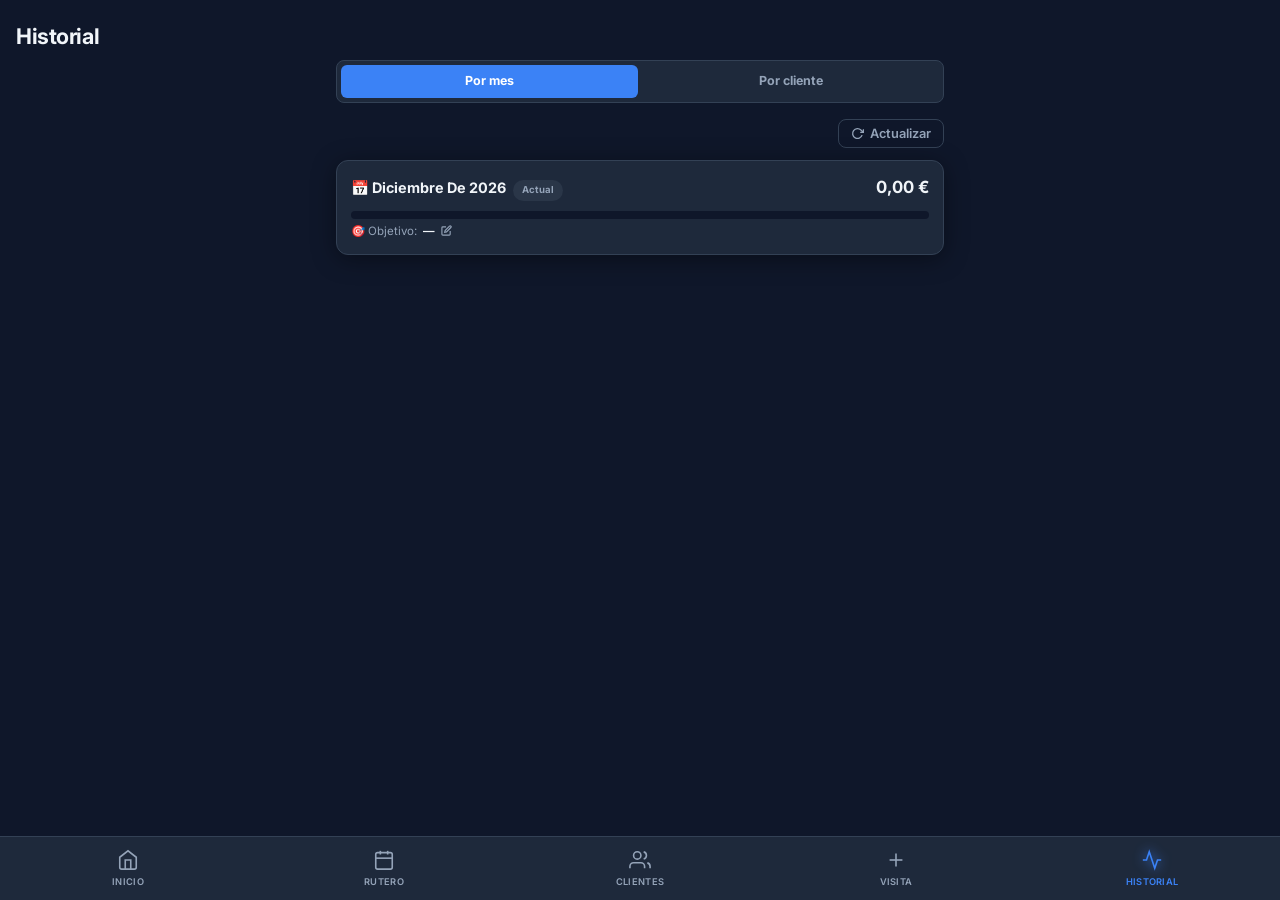
==== historial.html @ 06bc3e29 "Add files via upload" ====
<!DOCTYPE html>
<html lang="es">
<head>
  <meta charset="UTF-8">
  <meta name="viewport" content="width=device-width, initial-scale=1.0">
  <title>CRM Rutas — Historial</title>
  <link rel="icon" type="image/svg+xml" href="favicon.svg">
  <link rel="manifest" href="manifest.json">
  <meta name="theme-color" content="#0f172a">
  <meta name="apple-mobile-web-app-capable" content="yes">
  <meta name="apple-mobile-web-app-status-bar-style" content="black-translucent">
  <meta name="apple-mobile-web-app-title" content="CRM Rutas">
  <link rel="apple-touch-icon" href="favicon.svg">
  <link rel="stylesheet" href="css/styles.css">
</head>
<body>

  <div class="page-header">
    <h1>Historial</h1>
  </div>

  <div class="container">

    <!-- Tabs: Por mes / Por cliente -->
    <div class="tab-bar" style="margin-bottom:16px">
      <button class="tab-btn active" id="tabMeses"    onclick="cambiarVista('meses')">Por mes</button>
      <button class="tab-btn"        id="tabCliente"  onclick="cambiarVista('cliente')">Por cliente</button>
    </div>

    <!-- Vista: Por mes -->
    <div id="vistaMeses">
      <div class="loader"><div class="spinner"></div> Cargando...</div>
    </div>

    <!-- Vista: Por cliente -->
    <div id="vistaCliente" style="display:none">
      <div class="form-group">
        <label for="selectClienteHistorial">Selecciona un cliente</label>
        <select id="selectClienteHistorial" class="form-control">
          <option value="">Cargando clientes...</option>
        </select>
      </div>
      <div id="historialContenido"></div>
    </div>

  </div>

  <!-- Bottom Nav -->
  <nav class="bottom-nav">
    <a href="index.html"     class="nav-item">
      <svg xmlns="http://www.w3.org/2000/svg" viewBox="0 0 24 24" fill="none" stroke="currentColor"><path d="M3 9l9-7 9 7v11a2 2 0 0 1-2 2H5a2 2 0 0 1-2-2z"/><polyline points="9 22 9 12 15 12 15 22"/></svg>
      Inicio
    </a>
    <a href="rutero.html"    class="nav-item">
      <svg xmlns="http://www.w3.org/2000/svg" viewBox="0 0 24 24" fill="none" stroke="currentColor"><rect x="3" y="4" width="18" height="18" rx="2"/><line x1="16" y1="2" x2="16" y2="6"/><line x1="8" y1="2" x2="8" y2="6"/><line x1="3" y1="10" x2="21" y2="10"/></svg>
      Rutero
    </a>
    <a href="clientes.html"  class="nav-item">
      <svg xmlns="http://www.w3.org/2000/svg" viewBox="0 0 24 24" fill="none" stroke="currentColor"><path d="M17 21v-2a4 4 0 0 0-4-4H5a4 4 0 0 0-4 4v2"/><circle cx="9" cy="7" r="4"/><path d="M23 21v-2a4 4 0 0 0-3-3.87"/><path d="M16 3.13a4 4 0 0 1 0 7.75"/></svg>
      Clientes
    </a>
    <a href="visita.html"    class="nav-item">
      <svg xmlns="http://www.w3.org/2000/svg" viewBox="0 0 24 24" fill="none" stroke="currentColor"><line x1="12" y1="5" x2="12" y2="19"/><line x1="5" y1="12" x2="19" y2="12"/></svg>
      Visita
    </a>
    <a href="historial.html" class="nav-item active">
      <svg xmlns="http://www.w3.org/2000/svg" viewBox="0 0 24 24" fill="none" stroke="currentColor"><polyline points="22 12 18 12 15 21 9 3 6 12 2 12"/></svg>
      Historial
    </a>
  </nav>

  <script src="config.js"></script>
  <script src="js/db.js"></script>
  <script src="js/visitas.js"></script>
  <script>

    let vistaActual = 'meses';
    let clientesCargados = false;

    // ── Tabs ──────────────────────────────────────────────
    function cambiarVista(vista) {
      vistaActual = vista;
      document.getElementById('tabMeses').classList.toggle('active',   vista === 'meses');
      document.getElementById('tabCliente').classList.toggle('active', vista === 'cliente');
      document.getElementById('vistaMeses').style.display   = vista === 'meses'   ? 'block' : 'none';
      document.getElementById('vistaCliente').style.display = vista === 'cliente' ? 'block' : 'none';

      if (vista === 'cliente' && !clientesCargados) {
        clientesCargados = true;
        iniciarHistorial();
      }
    }

    // ── Vista por mes ─────────────────────────────────────
    async function cargarHistoricoMeses() {
      const contenido = document.getElementById('vistaMeses');
      contenido.innerHTML = '<div class="loader"><div class="spinner"></div></div>';
      try {
        const meses = await dbGetHistoricoMeses(12);
        renderMeses(meses);
      } catch(e) {
        contenido.innerHTML = `<div class="loader" style="color:var(--danger)">${e.message}</div>`;
      }
    }

    function renderMeses(meses) {
      const contenido = document.getElementById('vistaMeses');

      if (!meses.length) {
        contenido.innerHTML = `<div class="empty-state"><p>Sin datos de ventas aún.</p></div>`;
        return;
      }

      const maxTotal = Math.max(...meses.map(m => Math.max(m.total, m.objetivo || 0)), 1);

      contenido.innerHTML = `
        <div style="margin-bottom:12px;display:flex;justify-content:flex-end">
          <button class="btn btn-ghost btn-sm" onclick="cargarHistoricoMeses()">
            <svg xmlns="http://www.w3.org/2000/svg" width="13" height="13" viewBox="0 0 24 24" fill="none" stroke="currentColor" stroke-width="2.5"><polyline points="23 4 23 10 17 10"/><path d="M20.49 15a9 9 0 1 1-2.12-9.36L23 10"/></svg>
            Actualizar
          </button>
        </div>

        <div class="item-list">
          ${meses.map(m => {
            const pct     = m.objetivo > 0 ? Math.min(Math.round(m.total / m.objetivo * 100), 200) : null;
            const barW    = Math.round(m.total / maxTotal * 100);
            const objW    = m.objetivo > 0 ? Math.min(Math.round(m.objetivo / maxTotal * 100), 100) : 0;
            const color   = pct === null ? 'var(--accent)'
                          : pct >= 100  ? 'var(--success)'
                          : pct >= 75   ? 'var(--accent)'
                          : 'var(--warning)';
            const badge   = pct !== null
              ? `<span class="chip" style="background:${pct >= 100 ? 'rgba(34,197,94,.15)' : 'rgba(59,130,246,.12)'};
                   color:${color};font-size:.7rem;white-space:nowrap">${pct}%</span>`
              : '';

            return `
              <div class="card" style="padding:14px;margin-bottom:0">
                <!-- Cabecera -->
                <div style="display:flex;align-items:flex-start;justify-content:space-between;gap:8px;margin-bottom:10px;flex-wrap:wrap">
                  <div style="min-width:0">
                    <span style="font-weight:700;font-size:.9rem;text-transform:capitalize;word-break:break-word">
                      ${m.esMesActual ? '📅 ' : ''}${m.nombre}
                    </span>
                    ${m.esMesActual ? '<span class="chip chip-muted" style="font-size:.6rem;margin-left:4px">Actual</span>' : ''}
                  </div>
                  <div style="display:flex;align-items:center;gap:6px;flex-shrink:0">
                    ${badge}
                    <span style="font-size:clamp(.85rem,4vw,1.05rem);font-weight:700">${formatImporte(m.total)}</span>
                  </div>
                </div>

                <!-- Barra de ventas -->
                <div style="background:var(--bg);border-radius:4px;height:8px;overflow:hidden;position:relative;margin-bottom:4px">
                  <div style="height:100%;width:${barW}%;background:${color};border-radius:4px;transition:width .5s"></div>
                  ${objW > 0 ? `<div style="position:absolute;top:0;bottom:0;left:${objW}%;
                    width:2px;background:var(--text-muted);opacity:.5"></div>` : ''}
                </div>

                <!-- Objetivo -->
                <div style="display:flex;align-items:center;justify-content:space-between;font-size:.72rem;color:var(--text-muted)">
                  <div style="display:flex;align-items:center;gap:6px">
                    <span>🎯 Objetivo:</span>
                    <span style="font-weight:600;color:var(--text)">
                      ${m.objetivo > 0 ? formatImporte(m.objetivo) : '—'}
                    </span>
                    <button onclick="editarObjetivoMes('${m.mesISO}','${escHtml(m.nombre)}')"
                      style="background:none;border:none;cursor:pointer;color:var(--text-muted);padding:0;line-height:1">
                      <svg width="11" height="11" viewBox="0 0 24 24" fill="none" stroke="currentColor" stroke-width="2.5">
                        <path d="M11 4H4a2 2 0 0 0-2 2v14a2 2 0 0 0 2 2h14a2 2 0 0 0 2-2v-7"/>
                        <path d="M18.5 2.5a2.121 2.121 0 0 1 3 3L12 15l-4 1 1-4 9.5-9.5z"/>
                      </svg>
                    </button>
                  </div>
                  ${m.objetivo > 0 && m.total < m.objetivo
                    ? `<span style="color:var(--warning)">Falta ${formatImporte(m.objetivo - m.total)}</span>`
                    : m.objetivo > 0
                    ? `<span style="color:var(--success)">✓ Objetivo superado</span>`
                    : ''}
                </div>
              </div>`;
          }).join('')}
        </div>`;
    }

    function editarObjetivoMes(mesISO, mesNombre) {
      const actual = dbGetObjetivo(mesISO);
      const val    = prompt(`Objetivo para ${mesNombre} (€):`, actual > 0 ? actual : '');
      if (val === null) return;
      const num = parseFloat(String(val).replace(',', '.'));
      if (isNaN(num) || num < 0) { showToast('Valor no válido', 'error'); return; }
      dbSetObjetivo(mesISO, num);
      showToast('Objetivo guardado');
      cargarHistoricoMeses();
    }

    function escHtml(s) {
      return String(s||'').replace(/&/g,'&amp;').replace(/</g,'&lt;').replace(/>/g,'&gt;');
    }

    // Arrancar por la vista de meses
    cargarHistoricoMeses();
    if ('serviceWorker' in navigator) navigator.serviceWorker.register('./sw.js');
  </script>
</body>
</html>
---- css/styles.css ----
/* ============================================================
   CRM RUTAS — Global Styles
   Tema oscuro moderno | Fuente: Inter (Google Fonts)
   ============================================================ */

@import url('https://fonts.googleapis.com/css2?family=Inter:wght@300;400;500;600;700&display=swap');

/* ---- Reset & Variables ---- */
*, *::before, *::after { box-sizing: border-box; margin: 0; padding: 0; }

:root {
  --bg:          #0f172a;
  --bg-card:     #1e293b;
  --bg-input:    #0f172a;
  --border:      #334155;
  --accent:      #3b82f6;
  --accent-dark: #2563eb;
  --accent-glow: rgba(59,130,246,.25);
  --success:     #22c55e;
  --danger:      #ef4444;
  --warning:     #f59e0b;
  --text:        #f1f5f9;
  --text-muted:  #94a3b8;
  --radius:      12px;
  --radius-sm:   8px;
  --shadow:      0 4px 24px rgba(0,0,0,.4);
  --nav-h:       64px;
  --font:        'Inter', system-ui, sans-serif;
}

html { font-size: 16px; }

body {
  background: var(--bg);
  color: var(--text);
  font-family: var(--font);
  min-height: 100vh;
  padding-bottom: calc(var(--nav-h) + 16px);
  line-height: 1.5;
}

/* ---- Scrollbar ---- */
::-webkit-scrollbar { width: 6px; }
::-webkit-scrollbar-track { background: var(--bg); }
::-webkit-scrollbar-thumb { background: var(--border); border-radius: 4px; }

/* ---- Page Header ---- */
.page-header {
  padding: 20px 16px 8px;
  display: flex;
  align-items: center;
  gap: 12px;
}
.page-header h1 {
  font-size: 1.35rem;
  font-weight: 700;
  letter-spacing: -.02em;
}
.page-header .badge {
  background: var(--accent-glow);
  color: var(--accent);
  border: 1px solid var(--accent);
  border-radius: 20px;
  padding: 2px 10px;
  font-size: .75rem;
  font-weight: 600;
}

/* ---- Container ---- */
.container { padding: 0 16px; }

/* ---- Cards ---- */
.card {
  background: var(--bg-card);
  border: 1px solid var(--border);
  border-radius: var(--radius);
  padding: 16px;
  box-shadow: var(--shadow);
  margin-bottom: 12px;
}
.card-title {
  font-size: .8rem;
  font-weight: 600;
  color: var(--text-muted);
  text-transform: uppercase;
  letter-spacing: .06em;
  margin-bottom: 8px;
}
.card-value {
  font-size: 1.75rem;
  font-weight: 700;
  letter-spacing: -.03em;
}

/* ---- Stats Grid ---- */
.stats-grid {
  display: grid;
  grid-template-columns: repeat(3, 1fr);
  gap: 10px;
  margin-bottom: 16px;
}
.stat-card {
  background: var(--bg-card);
  border: 1px solid var(--border);
  border-radius: var(--radius-sm);
  padding: 14px 10px;
  text-align: center;
}
.stat-card .stat-val  { font-size: 1.5rem; font-weight: 700; }
.stat-card .stat-lbl  { font-size: .68rem; color: var(--text-muted); margin-top: 2px; }
.stat-card.accent     { border-color: var(--accent); }
.stat-card.success    { border-color: var(--success); }
.stat-card.warning    { border-color: var(--warning); }

/* ---- Lists ---- */
.item-list { display: flex; flex-direction: column; gap: 8px; }

.item-row {
  background: var(--bg-card);
  border: 1px solid var(--border);
  border-radius: var(--radius-sm);
  padding: 12px 14px;
  display: flex;
  align-items: center;
  gap: 12px;
  transition: border-color .15s;
}
.item-row:hover { border-color: var(--accent); }

.item-row .order-badge {
  width: 28px; height: 28px;
  border-radius: 50%;
  background: var(--bg);
  border: 1px solid var(--border);
  display: flex; align-items: center; justify-content: center;
  font-size: .75rem; font-weight: 700; color: var(--text-muted);
  flex-shrink: 0;
}
.item-row .item-info { flex: 1; min-width: 0; }
.item-row .item-name { font-weight: 600; font-size: .95rem; white-space: nowrap; overflow: hidden; text-overflow: ellipsis; }
.item-row .item-sub  { font-size: .75rem; color: var(--text-muted); }

/* Status dots */
.status-dot {
  width: 10px; height: 10px; border-radius: 50%; flex-shrink: 0;
}
.status-dot.pending  { background: var(--text-muted); }
.status-dot.bought   { background: var(--success); box-shadow: 0 0 6px var(--success); }
.status-dot.no-buy   { background: var(--danger); }

/* ---- Buttons ---- */
.btn {
  display: inline-flex;
  align-items: center;
  justify-content: center;
  gap: 6px;
  padding: 10px 18px;
  border-radius: var(--radius-sm);
  font-family: var(--font);
  font-size: .875rem;
  font-weight: 600;
  cursor: pointer;
  border: none;
  transition: opacity .15s, transform .1s;
}
.btn:active { transform: scale(.97); }
.btn-primary   { background: var(--accent); color: #fff; }
.btn-primary:hover { background: var(--accent-dark); }
.btn-success   { background: var(--success); color: #fff; }
.btn-danger    { background: var(--danger); color: #fff; }
.btn-ghost     { background: transparent; color: var(--text-muted); border: 1px solid var(--border); }
.btn-ghost:hover { color: var(--text); border-color: var(--accent); }
.btn-icon      { padding: 8px; border-radius: var(--radius-sm); background: var(--bg); border: 1px solid var(--border); color: var(--text-muted); cursor: pointer; transition: color .15s, border-color .15s; }
.btn-icon:hover { color: var(--accent); border-color: var(--accent); }
.btn-sm  { padding: 6px 12px; font-size: .8rem; }
.btn-xs  { padding: 4px 10px; font-size: .74rem; min-height: 30px; border-radius: 6px; gap: 4px; }
.btn-full { width: 100%; }

/* ---- Forms ---- */
.form-group { margin-bottom: 14px; }
.form-group label {
  display: block;
  font-size: .8rem;
  font-weight: 600;
  color: var(--text-muted);
  margin-bottom: 6px;
  text-transform: uppercase;
  letter-spacing: .04em;
}
.form-control {
  width: 100%;
  background: var(--bg-input);
  border: 1px solid var(--border);
  border-radius: var(--radius-sm);
  color: var(--text);
  font-family: var(--font);
  font-size: .925rem;
  padding: 10px 12px;
  transition: border-color .15s;
  outline: none;
  appearance: none;
}
.form-control:focus { border-color: var(--accent); box-shadow: 0 0 0 3px var(--accent-glow); }
.form-control::placeholder { color: var(--text-muted); }
textarea.form-control { resize: vertical; min-height: 80px; }

/* Toggle switch */
.toggle-wrap {
  display: flex;
  align-items: center;
  gap: 12px;
  padding: 12px;
  background: var(--bg-card);
  border: 1px solid var(--border);
  border-radius: var(--radius-sm);
}
.toggle-label { font-weight: 600; font-size: .925rem; }
.toggle {
  position: relative;
  width: 48px; height: 26px;
  flex-shrink: 0;
}
.toggle input { opacity: 0; width: 0; height: 0; }
.toggle-slider {
  position: absolute; inset: 0;
  background: var(--border);
  border-radius: 26px;
  cursor: pointer;
  transition: background .2s;
}
.toggle-slider::before {
  content: '';
  position: absolute;
  left: 3px; top: 3px;
  width: 20px; height: 20px;
  background: #fff;
  border-radius: 50%;
  transition: transform .2s;
}
.toggle input:checked + .toggle-slider { background: var(--success); }
.toggle input:checked + .toggle-slider::before { transform: translateX(22px); }

/* ---- Search bar ---- */
.search-wrap {
  position: relative;
  margin-bottom: 14px;
}
.search-wrap svg {
  position: absolute;
  left: 10px; top: 50%;
  transform: translateY(-50%);
  color: var(--text-muted);
  pointer-events: none;
}
.search-wrap .form-control { padding-left: 36px; }

/* ---- Modal ---- */
.modal-overlay {
  position: fixed; inset: 0;
  background: rgba(0,0,0,.65);
  backdrop-filter: blur(4px);
  display: flex; align-items: flex-end;
  z-index: 200;
  opacity: 0; pointer-events: none;
  transition: opacity .2s;
}
.modal-overlay.open { opacity: 1; pointer-events: all; }
.modal-sheet {
  background: var(--bg-card);
  border: 1px solid var(--border);
  border-radius: 20px 20px 0 0;
  width: 100%;
  padding: 20px 16px 32px;
  transform: translateY(100%);
  transition: transform .25s cubic-bezier(.32,1,.54,1);
  max-height: 92vh;
  overflow-y: auto;
}
.modal-overlay.open .modal-sheet { transform: translateY(0); }
.modal-header {
  display: flex; align-items: center; justify-content: space-between;
  margin-bottom: 20px;
}
.modal-header h2 { font-size: 1.1rem; font-weight: 700; }

/* ---- Bottom Nav ---- */
.bottom-nav {
  position: fixed;
  bottom: 0; left: 0; right: 0;
  height: var(--nav-h);
  background: var(--bg-card);
  border-top: 1px solid var(--border);
  display: grid;
  grid-template-columns: repeat(5, 1fr);
  z-index: 100;
  backdrop-filter: blur(12px);
}
.nav-item {
  display: flex;
  flex-direction: column;
  align-items: center;
  justify-content: center;
  gap: 4px;
  text-decoration: none;
  color: var(--text-muted);
  font-size: .58rem;
  font-weight: 600;
  text-transform: uppercase;
  letter-spacing: .03em;
  transition: color .15s;
  padding: 8px 4px;
}
.nav-item svg { width: 22px; height: 22px; stroke-width: 1.75; }
.nav-item.active { color: var(--accent); }
.nav-item.active svg { filter: drop-shadow(0 0 6px var(--accent)); }

/* ---- Chat bubble ---- */
.chat-fab {
  position: fixed;
  bottom: calc(var(--nav-h) + 16px);
  right: 16px;
  width: 52px; height: 52px;
  border-radius: 50%;
  background: var(--accent);
  color: #fff;
  border: none;
  cursor: pointer;
  display: flex; align-items: center; justify-content: center;
  box-shadow: 0 4px 20px rgba(59,130,246,.5);
  z-index: 150;
  transition: transform .15s;
}
.chat-fab:hover { transform: scale(1.08); }

.chat-panel {
  position: fixed;
  bottom: calc(var(--nav-h) + 80px);
  right: 16px;
  width: min(360px, calc(100vw - 32px));
  background: var(--bg-card);
  border: 1px solid var(--border);
  border-radius: var(--radius);
  box-shadow: var(--shadow);
  z-index: 150;
  display: flex; flex-direction: column;
  max-height: 440px;
  opacity: 0; pointer-events: none;
  transform: translateY(16px) scale(.95);
  transition: opacity .2s, transform .2s;
}
.chat-panel.open { opacity: 1; pointer-events: all; transform: none; }

.chat-header {
  padding: 12px 14px;
  border-bottom: 1px solid var(--border);
  display: flex; align-items: center; justify-content: space-between;
  font-weight: 700; font-size: .9rem;
}
.chat-messages {
  flex: 1;
  overflow-y: auto;
  padding: 12px;
  display: flex; flex-direction: column; gap: 10px;
  min-height: 180px;
}
.msg { max-width: 90%; padding: 9px 13px; border-radius: 14px; font-size: .875rem; line-height: 1.5; }
.msg.user  { background: var(--accent); color: #fff; align-self: flex-end; border-bottom-right-radius: 4px; }
.msg.bot   { background: var(--bg); border: 1px solid var(--border); align-self: flex-start; border-bottom-left-radius: 4px; }
.msg.bot.loading { color: var(--text-muted); font-style: italic; }

.chat-input-wrap {
  padding: 10px;
  border-top: 1px solid var(--border);
  display: flex; gap: 8px;
}
.chat-input-wrap input {
  flex: 1;
  background: var(--bg);
  border: 1px solid var(--border);
  border-radius: var(--radius-sm);
  color: var(--text);
  font-family: var(--font);
  font-size: .875rem;
  padding: 9px 12px;
  outline: none;
}
.chat-input-wrap input:focus { border-color: var(--accent); }

/* ---- Table ---- */
.table-wrap { overflow-x: auto; border-radius: var(--radius-sm); border: 1px solid var(--border); }
table { width: 100%; border-collapse: collapse; font-size: .875rem; }
th {
  background: var(--bg);
  padding: 10px 12px;
  text-align: left;
  font-size: .75rem;
  font-weight: 700;
  color: var(--text-muted);
  text-transform: uppercase;
  letter-spacing: .05em;
  border-bottom: 1px solid var(--border);
}
td {
  padding: 12px;
  border-bottom: 1px solid rgba(51,65,85,.5);
  vertical-align: middle;
}
tr:last-child td { border-bottom: none; }
tr:hover td { background: rgba(59,130,246,.05); }

/* Chip badges */
.chip {
  display: inline-flex; align-items: center; gap: 4px;
  padding: 3px 9px;
  border-radius: 20px;
  font-size: .72rem;
  font-weight: 700;
}
.chip-success  { background: rgba(34,197,94,.15);   color: var(--success); }
.chip-danger   { background: rgba(239,68,68,.15);   color: var(--danger); }
.chip-muted    { background: rgba(148,163,184,.1);  color: var(--text-muted); }
.chip-warning  { background: rgba(245,158,11,.15);  color: var(--warning); }
.chip-telefono { background: rgba(168,85,247,.15);  color: #a855f7; border: 1px solid rgba(168,85,247,.3); }

/* ---- Bar chart ---- */
.bar-chart { display: flex; flex-direction: column; gap: 8px; }
.bar-row {
  display: flex; align-items: center; gap: 10px; font-size: .78rem;
}
.bar-row .bar-label { width: clamp(52px, 18vw, 80px); flex-shrink: 0; color: var(--text-muted); text-align: right; white-space: nowrap; overflow: hidden; text-overflow: ellipsis; font-size: .72rem; }
.bar-row .bar-track { flex: 1; height: 20px; background: var(--bg); border-radius: 4px; overflow: hidden; }
.bar-row .bar-fill  { height: 100%; background: var(--accent); border-radius: 4px; transition: width .4s ease; }
.bar-row .bar-val   { width: clamp(48px, 16vw, 60px); flex-shrink: 0; color: var(--text); font-weight: 600; font-size: .75rem; }

/* ---- Loader / Empty ---- */
.loader {
  display: flex; align-items: center; justify-content: center;
  padding: 40px 0;
  color: var(--text-muted);
  gap: 10px;
  font-size: .9rem;
}
.spinner {
  width: 20px; height: 20px;
  border: 2px solid var(--border);
  border-top-color: var(--accent);
  border-radius: 50%;
  animation: spin .7s linear infinite;
}
@keyframes spin { to { transform: rotate(360deg); } }

.empty-state {
  text-align: center;
  padding: 48px 20px;
  color: var(--text-muted);
}
.empty-state svg { margin-bottom: 12px; opacity: .4; }
.empty-state p { font-size: .9rem; }

/* ---- Toast ---- */
#toast {
  position: fixed;
  top: 20px;
  left: 50%;
  transform: translateX(-50%) translateY(-80px);
  background: var(--bg-card);
  border: 1px solid var(--border);
  border-radius: var(--radius-sm);
  padding: 11px 20px;
  font-size: .875rem;
  font-weight: 600;
  z-index: 999;
  transition: transform .3s cubic-bezier(.32,1,.54,1);
  white-space: nowrap;
  box-shadow: var(--shadow);
}
#toast.show { transform: translateX(-50%) translateY(0); }
#toast.success { border-color: var(--success); color: var(--success); }
#toast.error   { border-color: var(--danger);  color: var(--danger); }

/* ---- Utility ---- */
.mt-4  { margin-top: 4px; }
.mt-8  { margin-top: 8px; }
.mt-12 { margin-top: 12px; }
.mt-16 { margin-top: 16px; }
.mb-12 { margin-bottom: 12px; }
.mb-16 { margin-bottom: 16px; }
.flex  { display: flex; }
.items-center { align-items: center; }
.justify-between { justify-content: space-between; }
.gap-8 { gap: 8px; }
.text-muted { color: var(--text-muted); }
.text-success { color: var(--success); }
.text-danger  { color: var(--danger); }
.text-accent  { color: var(--accent); }
.fw-700 { font-weight: 700; }
.fs-sm  { font-size: .8rem; }

/* ---- Section title ---- */
.section-title {
  font-size: .75rem;
  font-weight: 700;
  color: var(--text-muted);
  text-transform: uppercase;
  letter-spacing: .07em;
  margin: 16px 0 8px;
}

/* ---- Divider ---- */
.divider {
  height: 1px;
  background: var(--border);
  margin: 12px 0;
}

/* ---- Drag & drop (rutero) ---- */
.drag-handle {
  color: var(--border);
  cursor: grab;
  padding: 4px 6px;
  flex-shrink: 0;
  touch-action: none;
  transition: color .15s;
}
.drag-handle:hover { color: var(--text-muted); }
.drag-handle:active { cursor: grabbing; }

.item-row.dragging   { opacity: .35; background: transparent; }
.item-row.drag-over  {
  border-color: var(--accent);
  background: rgba(59,130,246,.08);
  transform: translateY(-1px);
  box-shadow: 0 4px 12px rgba(59,130,246,.2);
}

/* ---- Días de visita (checkboxes pill) ---- */
.days-group { display: flex; gap: 8px; flex-wrap: wrap; }
.day-check  { display: none; }
.day-label {
  padding: 6px 13px;
  border-radius: 20px;
  border: 1px solid var(--border);
  font-size: .8rem;
  font-weight: 600;
  cursor: pointer;
  transition: background .15s, border-color .15s, color .15s;
  color: var(--text-muted);
  user-select: none;
}
.day-check:checked + .day-label {
  background: var(--accent);
  border-color: var(--accent);
  color: #fff;
}
.day-chip {
  display: inline-flex; align-items: center;
  padding: 2px 8px;
  border-radius: 20px;
  font-size: .68rem; font-weight: 700;
  background: rgba(59,130,246,.12);
  color: var(--accent);
  border: 1px solid rgba(59,130,246,.3);
}

/* ---- Pendiente badge en tab ---- */
.pend-badge {
  display: inline-flex;
  align-items: center; justify-content: center;
  width: 16px; height: 16px;
  background: var(--warning);
  color: #000;
  border-radius: 50%;
  font-size: .6rem;
  font-weight: 800;
  margin-left: 3px;
  vertical-align: middle;
  line-height: 1;
}

/* ---- Tab bar (Rutero) ---- */
.tab-bar {
  display: flex;
  gap: 4px;
  background: var(--bg-card);
  border: 1px solid var(--border);
  border-radius: var(--radius-sm);
  padding: 4px;
  margin-bottom: 16px;
}
.tab-btn {
  flex: 1;
  padding: 9px 4px;
  border: none;
  background: transparent;
  color: var(--text-muted);
  font-family: var(--font);
  font-size: .78rem;
  font-weight: 700;
  cursor: pointer;
  border-radius: 6px;
  transition: background .15s, color .15s;
  position: relative;
  line-height: 1.2;
}
.tab-btn .hoy-dot {
  display: inline-block;
  width: 5px; height: 5px;
  border-radius: 50%;
  background: var(--success);
  vertical-align: super;
  margin-left: 2px;
}
.tab-btn.active { background: var(--accent); color: #fff; }
.tab-btn.active .hoy-dot { background: #fff; }

/* ---- Ventas resumen (hoy/semana/mes) ---- */
.ventas-grid {
  display: grid;
  grid-template-columns: repeat(3, 1fr);
  gap: 8px;
  margin-bottom: 16px;
}
.venta-card {
  background: var(--bg-card);
  border: 1px solid var(--border);
  border-radius: var(--radius-sm);
  padding: 12px 8px;
  text-align: center;
}
.venta-card .v-val { font-size: 1.1rem; font-weight: 700; color: var(--accent); line-height: 1; }
.venta-card .v-lbl { font-size: .66rem; color: var(--text-muted); margin-top: 4px; text-transform: uppercase; letter-spacing: .05em; }

/* ============================================================
   RESPONSIVE — mobile-first fixes
   ============================================================ */

/* Evitar scroll horizontal global */
html, body  { overflow-x: hidden; max-width: 100%; }
.container  { max-width: 640px; margin: 0 auto; width: 100%; }

/* Stat y venta values: se adaptan al ancho de la celda */
.stat-card .stat-val {
  font-size: clamp(.8rem, 5.5vw, 1.75rem);
  word-break: break-all;
  line-height: 1.15;
}
.venta-card .v-val {
  font-size: clamp(.7rem, 4vw, 1.1rem);
  word-break: break-all;
}

/* Evitar overflow en flex rows */
.item-row > * { min-width: 0; }

/* Botones de acción agrupados */
.row-btns {
  display: flex;
  gap: 6px;
  flex-shrink: 0;
}

/* Filas con dos botones: se parte en dos líneas cuando no hay espacio */
.item-row.wrap-actions {
  flex-wrap: wrap;
  align-items: flex-start;
  row-gap: 6px;
}
.item-row.wrap-actions .item-info {
  flex: 1 1 0;
  min-width: 100px;   /* antes de romper la fila, el nombre no baja de 100px */
}
.item-row.wrap-actions .row-btns {
  margin-left: auto;  /* empuja a la derecha; si no cabe, baja solo */
}

/* Pantallas muy pequeñas (< 380px) */
@media (max-width: 380px) {
  .tab-btn          { font-size: .48rem; padding: 8px 2px; }
  .page-header h1   { font-size: 1.1rem; }
  .stats-grid       { gap: 6px; }
  .ventas-grid      { gap: 6px; }
  .card             { padding: 12px; }
  .btn-sm           { padding: 7px 9px; font-size: .78rem; }
  .chip             { padding: 2px 7px; font-size: .65rem; }
  .bottom-nav       { height: 58px; }
  :root             { --nav-h: 58px; }
}

/* Importes en tarjeta estimado: responsive via CSS custom */
.estimado-valor { font-size: clamp(.9rem, 4.5vw, 1.15rem); font-weight: 700; }
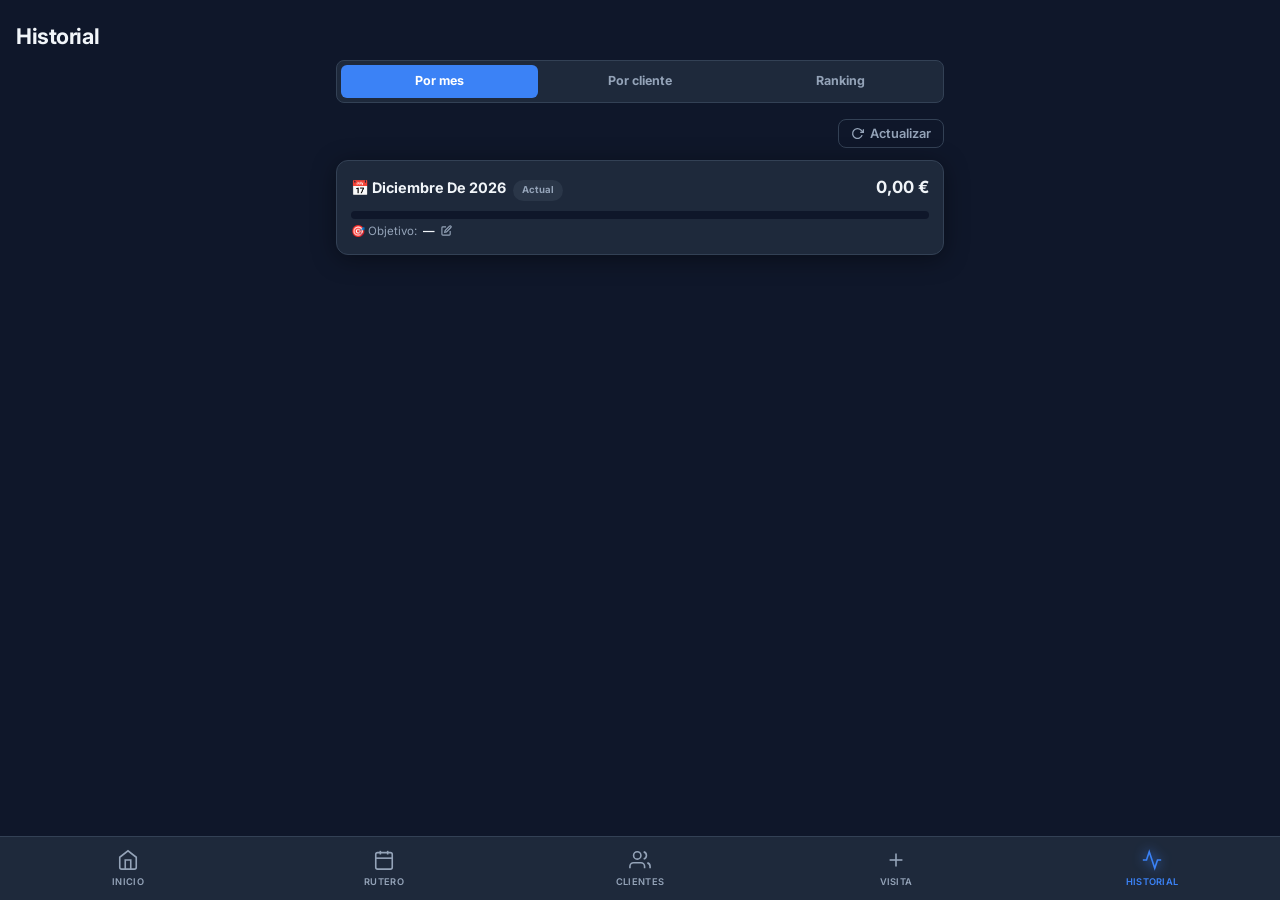
==== commit 1d528639: "feat: pestana Ranking en historial — clasificacion de ventas por cliente Nueva pestana en historial " ====
--- a/historial.html
+++ b/historial.html
@@ -21,10 +21,11 @@
 
   <div class="container">
 
-    <!-- Tabs: Por mes / Por cliente -->
+    <!-- Tabs: Por mes / Por cliente / Ranking -->
     <div class="tab-bar" style="margin-bottom:16px">
-      <button class="tab-btn active" id="tabMeses"    onclick="cambiarVista('meses')">Por mes</button>
-      <button class="tab-btn"        id="tabCliente"  onclick="cambiarVista('cliente')">Por cliente</button>
+      <button class="tab-btn active" id="tabMeses"   onclick="cambiarVista('meses')">Por mes</button>
+      <button class="tab-btn"        id="tabCliente" onclick="cambiarVista('cliente')">Por cliente</button>
+      <button class="tab-btn"        id="tabRanking" onclick="cambiarVista('ranking')">Ranking</button>
     </div>
 
     <!-- Vista: Por mes -->
@@ -35,13 +36,19 @@
     <!-- Vista: Por cliente -->
     <div id="vistaCliente" style="display:none">
       <div class="form-group">
-        <label for="selectClienteHistorial">Selecciona un cliente</label>
-        <select id="selectClienteHistorial" class="form-control">
-          <option value="">Cargando clientes...</option>
-        </select>
+        <label for="histClienteSearchInput">Selecciona un cliente</label>
+        <div class="select-search" id="histClienteCombo">
+          <input type="text" id="histClienteSearchInput" class="form-control"
+                 placeholder="— Busca un cliente —" autocomplete="off">
+          <div class="select-dropdown" id="histClienteDropdown"></div>
+        </div>
+        <input type="hidden" id="selectClienteHistorial">
       </div>
       <div id="historialContenido"></div>
     </div>
+
+    <!-- Vista: Ranking por cliente -->
+    <div id="vistaRanking" style="display:none"></div>
 
   </div>
 
@@ -74,21 +81,24 @@
   <script src="js/visitas.js"></script>
   <script>
 
-    let vistaActual = 'meses';
+    let vistaActual      = 'meses';
     let clientesCargados = false;
+    let rankingMesISO    = hoyISO().substring(0, 7);
 
     // ── Tabs ──────────────────────────────────────────────
     function cambiarVista(vista) {
       vistaActual = vista;
-      document.getElementById('tabMeses').classList.toggle('active',   vista === 'meses');
-      document.getElementById('tabCliente').classList.toggle('active', vista === 'cliente');
-      document.getElementById('vistaMeses').style.display   = vista === 'meses'   ? 'block' : 'none';
-      document.getElementById('vistaCliente').style.display = vista === 'cliente' ? 'block' : 'none';
-
+      ['meses', 'cliente', 'ranking'].forEach(v => {
+        const tabId  = 'tab'   + v.charAt(0).toUpperCase() + v.slice(1);
+        const vistId = 'vista' + v.charAt(0).toUpperCase() + v.slice(1);
+        document.getElementById(tabId)?.classList.toggle('active', v === vista);
+        document.getElementById(vistId).style.display = v === vista ? 'block' : 'none';
+      });
       if (vista === 'cliente' && !clientesCargados) {
         clientesCargados = true;
         iniciarHistorial();
       }
+      if (vista === 'ranking') cargarRanking();
     }
 
     // ── Vista por mes ─────────────────────────────────────
@@ -199,6 +209,92 @@
       return String(s||'').replace(/&/g,'&amp;').replace(/</g,'&lt;').replace(/>/g,'&gt;');
     }
 
+    // ── Ranking ───────────────────────────────────────────
+    async function cargarRanking() {
+      const contenido = document.getElementById('vistaRanking');
+      contenido.innerHTML = '<div class="loader"><div class="spinner"></div></div>';
+      try {
+        const { ranking, totalGlobal } = await dbGetRankingClientesMes(rankingMesISO);
+        renderRanking(ranking, totalGlobal);
+      } catch(e) {
+        contenido.innerHTML = `<div class="loader" style="color:var(--danger)">${e.message}</div>`;
+      }
+    }
+
+    function renderRanking(ranking, totalGlobal) {
+      const contenido = document.getElementById('vistaRanking');
+
+      const mesNombre = new Date(rankingMesISO + '-15')
+        .toLocaleDateString('es-ES', { month: 'long', year: 'numeric' });
+
+      const prevISO  = (() => {
+        const d = new Date(rankingMesISO + '-15');
+        d.setMonth(d.getMonth() - 1);
+        return d.toISOString().substring(0, 7);
+      })();
+      const nextISO  = (() => {
+        const d = new Date(rankingMesISO + '-15');
+        d.setMonth(d.getMonth() + 1);
+        return d.toISOString().substring(0, 7);
+      })();
+      const esActual  = rankingMesISO === hoyISO().substring(0, 7);
+      const conCompras = ranking.filter(c => c.totalMes > 0).length;
+
+      contenido.innerHTML = `
+        <!-- Selector de mes -->
+        <div style="display:flex;align-items:center;justify-content:space-between;margin-bottom:14px">
+          <button class="btn btn-ghost btn-sm"
+            onclick="rankingMesISO='${prevISO}';cargarRanking()">‹</button>
+          <span style="font-weight:600;font-size:.9rem;text-transform:capitalize">${mesNombre}</span>
+          <button class="btn btn-ghost btn-sm"
+            ${esActual ? 'disabled style="opacity:.3"' : `onclick="rankingMesISO='${nextISO}';cargarRanking()"`}>›</button>
+        </div>
+
+        <!-- Stats resumen -->
+        <div class="stats-grid mb-16">
+          <div class="stat-card accent">
+            <div class="stat-val text-accent" style="font-size:clamp(.7rem,4.5vw,1.2rem)">${formatImporte(totalGlobal)}</div>
+            <div class="stat-lbl">Facturación</div>
+          </div>
+          <div class="stat-card success">
+            <div class="stat-val text-success">${conCompras}</div>
+            <div class="stat-lbl">Con compras</div>
+          </div>
+          <div class="stat-card">
+            <div class="stat-val">${ranking.length}</div>
+            <div class="stat-lbl">Clientes</div>
+          </div>
+        </div>
+
+        <!-- Lista -->
+        <div class="item-list">
+          ${ranking.map((c, i) => {
+            const pct      = totalGlobal > 0 ? c.totalMes / totalGlobal * 100 : 0;
+            const pctStr   = pct >= 0.05 ? pct.toFixed(1) + '%' : '0%';
+            const icono    = c.es_cerveza ? '🍺 ' : c.es_telefono ? '📞 ' : '';
+            const activo   = c.totalMes > 0;
+            return `
+              <div class="item-row" style="align-items:center;gap:10px">
+                <div class="order-badge"
+                  style="${activo ? 'background:var(--accent);color:#fff' : 'opacity:.35'}">${i + 1}</div>
+                <div class="item-info" style="flex:1;min-width:0">
+                  <div class="item-name"
+                    style="${activo ? '' : 'color:var(--text-muted)'}">${icono}${escHtml(c.nombre)}</div>
+                  <div style="margin-top:5px;background:var(--bg);border-radius:3px;height:4px;overflow:hidden">
+                    <div style="height:100%;width:${pct.toFixed(2)}%;background:var(--accent);
+                                border-radius:3px;transition:width .5s"></div>
+                  </div>
+                </div>
+                <div style="text-align:right;flex-shrink:0;min-width:76px">
+                  <div style="font-weight:700;font-size:.9rem;
+                    ${activo ? '' : 'color:var(--text-muted)'}">${formatImporte(c.totalMes)}</div>
+                  <div style="font-size:.7rem;color:var(--text-muted)">${pctStr}</div>
+                </div>
+              </div>`;
+          }).join('')}
+        </div>`;
+    }
+
     // Arrancar por la vista de meses
     cargarHistoricoMeses();
     if ('serviceWorker' in navigator) navigator.serviceWorker.register('./sw.js');
--- a/css/styles.css
+++ b/css/styles.css
@@ -630,6 +630,35 @@
 .venta-card .v-val { font-size: 1.1rem; font-weight: 700; color: var(--accent); line-height: 1; }
 .venta-card .v-lbl { font-size: .66rem; color: var(--text-muted); margin-top: 4px; text-transform: uppercase; letter-spacing: .05em; }
 
+/* ---- Searchable client selector ---- */
+.select-search   { position: relative; }
+.select-dropdown {
+  position: absolute;
+  top: calc(100% + 2px);
+  left: 0; right: 0;
+  background: var(--bg-card);
+  border: 1px solid var(--accent);
+  border-radius: var(--radius-sm);
+  z-index: 60;
+  max-height: 240px;
+  overflow-y: auto;
+  box-shadow: 0 8px 24px rgba(0,0,0,.5);
+  display: none;
+}
+.select-dropdown.open { display: block; }
+.select-option {
+  padding: 11px 14px;
+  cursor: pointer;
+  border-bottom: 1px solid rgba(51,65,85,.4);
+  transition: background .1s;
+}
+.select-option:last-child { border-bottom: none; }
+.select-option:hover,
+.select-option.active { background: rgba(59,130,246,.12); }
+.select-option .opt-name { font-weight: 600; font-size: .9rem; }
+.select-option .opt-sub  { font-size: .75rem; color: var(--text-muted); margin-top:1px; }
+.select-option.no-results { color: var(--text-muted); font-size: .85rem; cursor: default; }
+
 /* ============================================================
    RESPONSIVE — mobile-first fixes
    ============================================================ */
